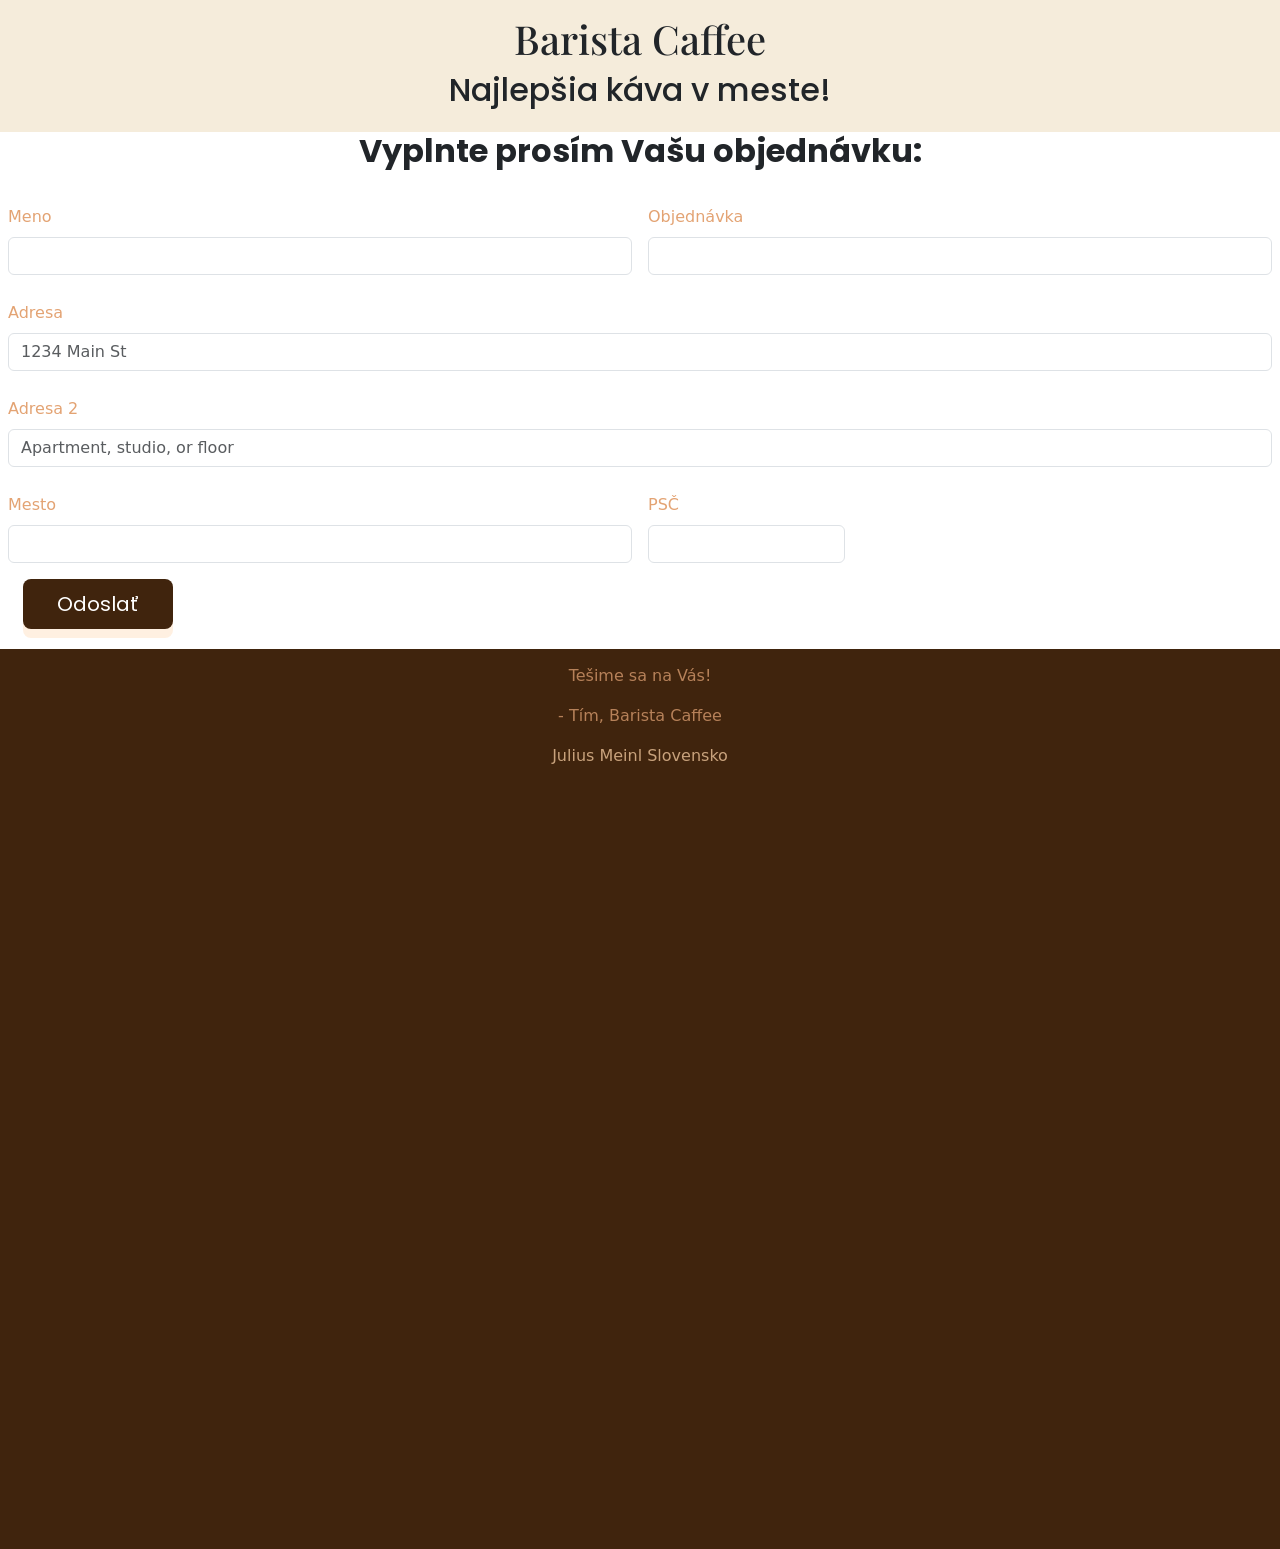
==== dotaznik.html @ f07a2dff "prvá verzia webu" ====
<!doctype html>
<html lang="sk">
<head>
    <meta charset="utf-8">
    <title>Barista Caffee</title>
    <link rel="stylesheet" href="css/dotaznik.css">
    <link href="https://cdn.jsdelivr.net/npm/bootstrap@5.3.3/dist/css/bootstrap.min.css" rel="stylesheet">
  <link rel="preconnect" href="https://fonts.googleapis.com">
    <link rel="preconnect" href="https://fonts.gstatic.com" crossorigin>
    <link href="https://fonts.googleapis.com/css2?family=Playfair+Display:wght@600;700&family=Poppins:wght@400;500;600&display=swap" rel="stylesheet">
</head>
<body>
    <header>
    <h1>Barista Caffee</h1>
    <h2>Najlepšia káva v meste!</h2>
    </header>
<h2><b>Vyplnte prosím Vašu objednávku:</b></h2>
<form class="row g-3">
  <div class="col-md-6">
    <label for="inputEmail4" class="form-label">Meno</label>
    <input type="text" class="form-control" id="inputEmail4">
  </div>
  <div class="col-md-6">
    <label for="inputPassword4" class="form-label">Objednávka</label>
    <input type="text" class="form-control" id="objednavka">
  </div>
  <div class="col-12">
    <label for="inputAddress" class="form-label">Adresa</label>
    <input type="text" class="form-control" id="inputAddress" placeholder="1234 Main St">
  </div>
  <div class="col-12">
    <label for="inputAddress2" class="form-label">Adresa 2</label>
    <input type="text" class="form-control" id="inputAddress2" placeholder="Apartment, studio, or floor">
  </div>
  <div class="col-md-6">
    <label for="inputCity" class="form-label">Mesto</label>
    <input type="text" class="form-control" id="inputCity">
  </div>
  <div class="col-md-2">
    <label for="inputZip" class="form-label">PSČ</label>
    <input type="text" class="form-control" id="inputZip">
  </div>
  <div class="col-12">
    <button type="submit" class="button">Odoslať</button>
  </div>

</form>
  <footer>
    <p> Tešime sa na Vás!</p>
  <p> - Tím, Barista Caffee</p>
    <a href="https://juliusmeinl.com/sk" class="link"target="_blank" rel="noopener noreferrer">
    Julius Meinl Slovensko</a>
 </footer>
     <script src="js/objednavka.js"></script>
</body>
</html>
---- css/dotaznik.css ----
p{
    color: #b68159
}
h1 {
    color: #f1b382
}
body {
    background-color: #422805;
    text-align: center;
    font-family: Arial, sans-serif;
}

ol {
    display: inline-block;
    text-align: center;
}
label {
    color:#e3a373;
    display: block;
    margin-top: 10px;
}
.item_large {
    color: #dfb79a;
    font-weight: bold;
    font-size: 1.7em;
}.item_medium {
    color: #cc8855;
    font-weight: bold;
    font-size: 1.2em;
}
.item_small {
    color: #966036;
    font-weight: bold;
    font-size: 1em;
}
li {
    list-style-type: none;
}
.button {
    display: inline-block;
    padding: 10px 20px;
    font-size: 16px;
    cursor: pointer;
    text-align: center;
    text-decoration: none;
    outline: none;
    color: #ffb077;
    background-color: #6a3c00;
    border: none;
    border-radius: 15px;
    box-shadow: 0 9px #ffbe823d;
}
.link {
    color: #ffd194;
    text-decoration: underline;
}
ul li {
    display: inline-block;
    margin-right: 15px;
    color: #e1ba9c;
    text-align: center;
}:root {
  --coffee-dark: #4A2C2A;
  --coffee-medium: #6F4E37;
  --coffee-light: #C8A27C;
  --coffee-cream: #F5E6CA;
}

body {
  background-color: var(--coffee-dark);
  color: var(--coffee-dark);
  margin: 0px;
  text-align: center;
  font-family: Poppins, sans-serif;
}

.btn-coffee {
  background-color: var(--coffee-medium);
  color: white;
  border: none;
  border-radius: 8px;
  padding: 10px 20px;
}

.btn-coffee:hover {
  background-color: var(--coffee-dark);
  color: white;
}

footer {
  background-color: var(--coffee-light);
  color: var(--coffee-dark);
  text-align: center;
  padding: 15px;
}
p {
  color: #b68159;
}

body {
  background-color: var(--coffee-cream);
  color: var(--coffee-dark);
  text-align: center;
  font-family: Arial, sans-serif;
}

.link {
  color:var(--coffee-light);
  text-decoration: none;
}
.link:hover {
  color: var(--coffee-cream);
}

footer {
  background-color: var(--coffee-dark);
  color: var(--coffee-cream);
  text-align: center;
  padding: 15px;
  text-decoration: none;
  display: flex;
  flex-direction: column;
  min-height: 100vh;
}

:root {
  --coffee-dark: #40240d;
  --coffee-medium: #6F4E37;
  --coffee-light: #C8A27C;
  --coffee-cream: #f5ecdb;
}

header {
  display: flex;
  flex-direction: column;
  align-items: center;
  text-align: center;
  margin: 20px auto;
  background-color: var(--coffee-cream);
  margin: 0px;
  padding: 15px;
  box-sizing:border-box;
  width: 100%;
}

h1 {
  color: #f1b382;
  margin-top: 20px;
  margin-bottom: 5px;
}

h2 {
  color: #f1b382;
  text-align: center;
  margin: 10px 0;
  font-family: Poppins, sans-serif;
}

.button {
  background-color: var(--coffee-dark);
  color: white;
  border: none;
  border-radius: 8px;
  padding: 10px 20px;
  width: 150px;
  text-align: center;
  text-decoration: none;
  width: 150px;
  display: flex;
  justify-content: center;
  align-items: center;
  font-size: 20px;
  cursor: pointer;
  font-family: Poppins, sans-serif;
  margin-left: 15px;
  margin-bottom: 20px;
}
.row.g-3 {
  margin: 0;
}
.row.g-3 .col {
  padding: 0;
}
.button:hover {
  background-color: var(--coffee-cream);
  color: var(--coffee-dark);
  width: 150px;
}
.buttons {
  display: flex;
  justify-content: center;
  gap: 10px;
  margin-top: 20px;
  height: 200px;
}
h1 {
  font-family: 'Playfair Display', serif;
  font-weight: 700;
  color: #f1b382;
  margin-top: 20px;
  margin-bottom: 5px;
}
h2 {
  font-family: 'Poppins', sans-serif;
  font-weight: 400;
  color: #f1b382;
  text-align: center;
  margin: 10px 0;
}
body {
background-color: var(--coffee-cream);
  color: var(--coffee-dark);
  text-align: center;
  font-family: Poppins, sans-serif;
}
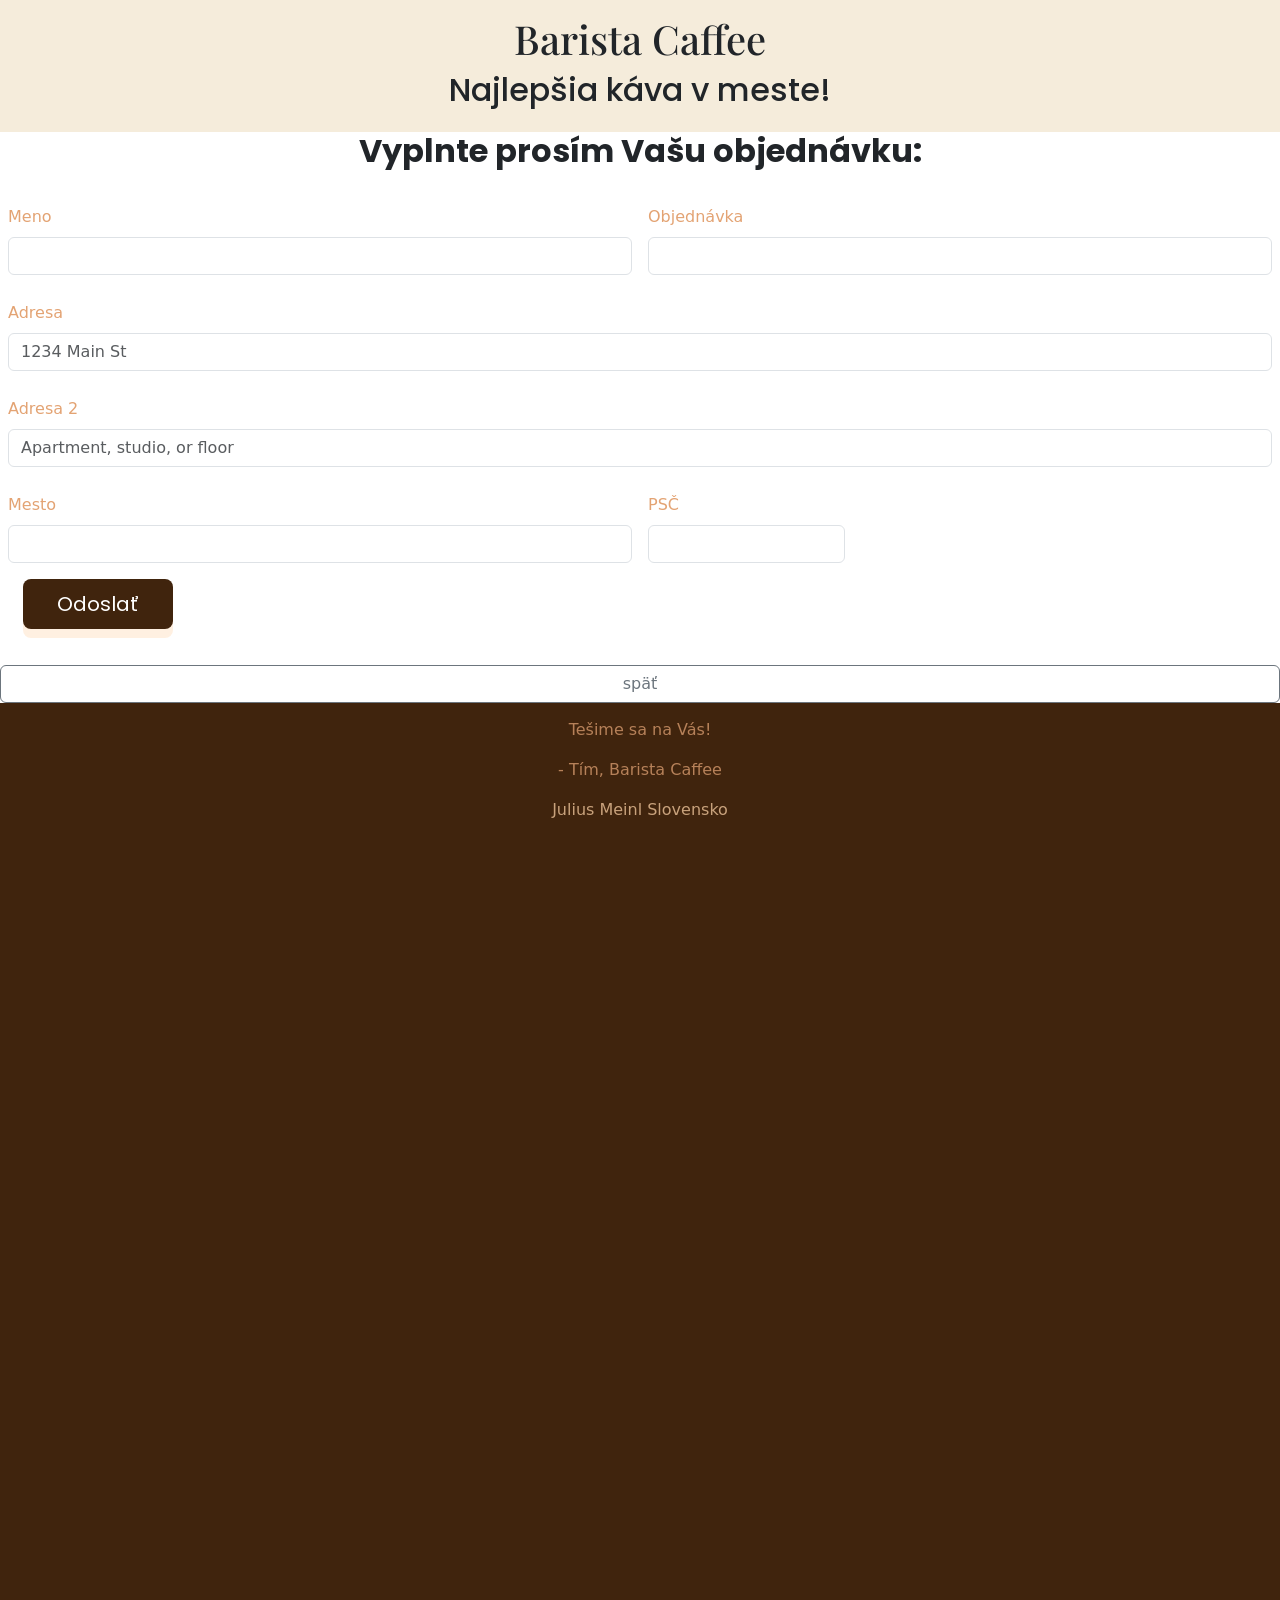
==== commit 935eaca5: "oprava tlacidiel" ====
--- a/dotaznik.html
+++ b/dotaznik.html
@@ -43,7 +43,7 @@
   <div class="col-12">
     <button type="submit" class="button">Odoslať</button>
   </div>
-
+  <a href="index.html" class="btn btn-outline-secondary">späť</a>
 </form>
   <footer>
     <p> Tešime sa na Vás!</p>
